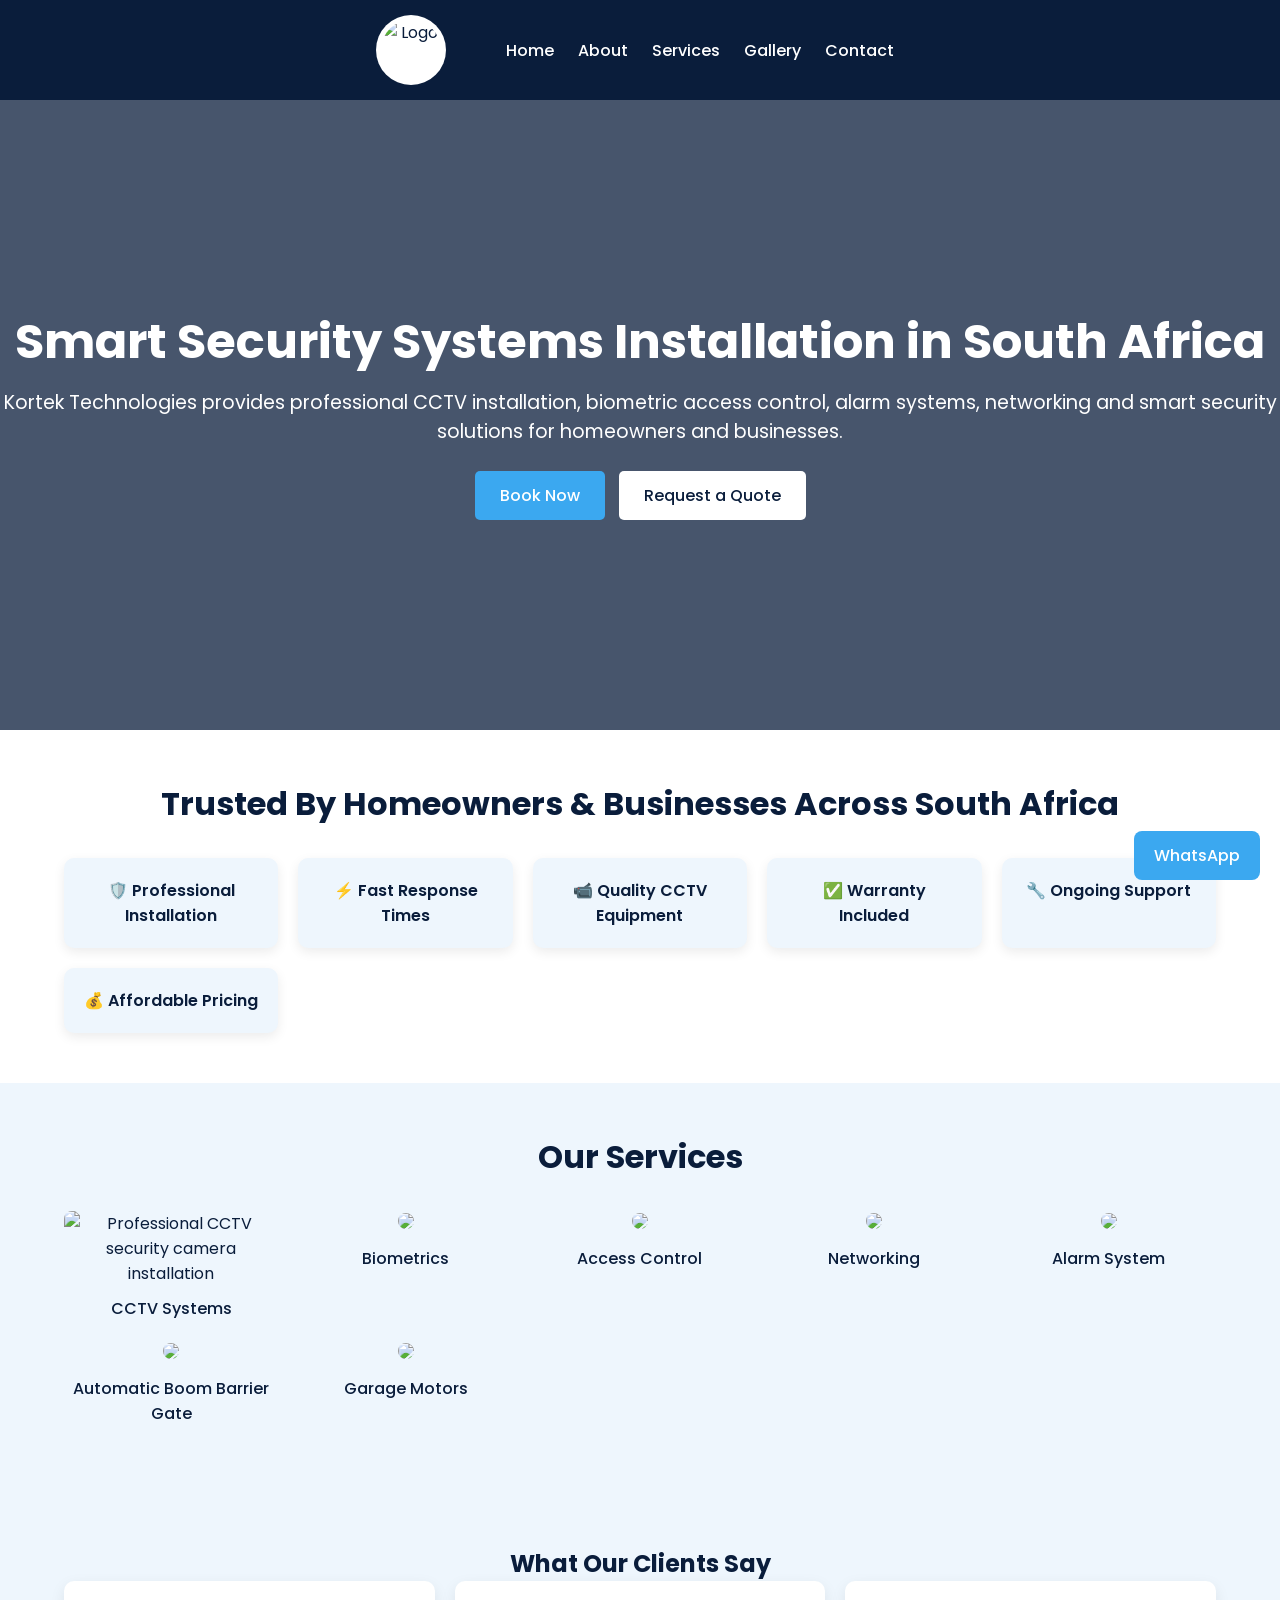
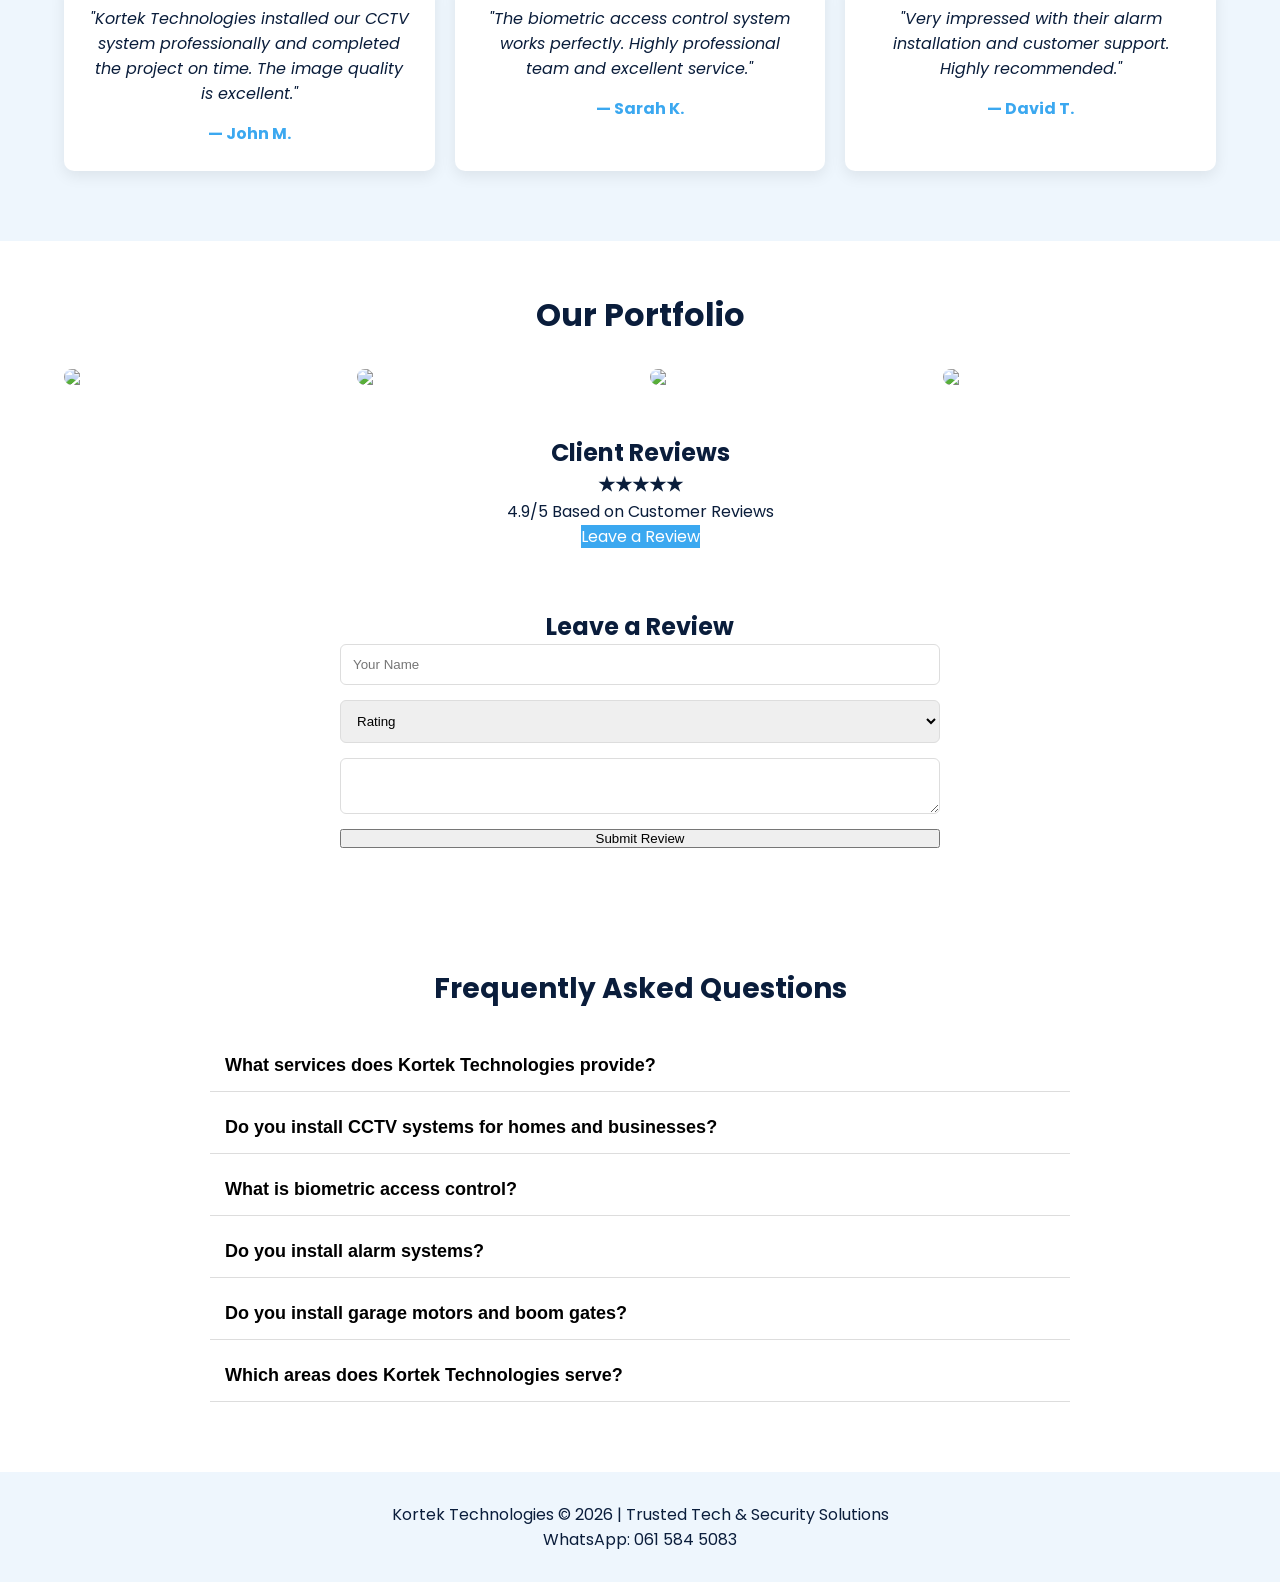
==== index.html @ 114c77ea "Update index.html" ====
<!DOCTYPE html>
<html lang="en">
<head>
<meta charset="UTF-8">
<meta name="viewport" content="width=device-width, initial-scale=1.0">
<title>CCTV Installation, Alarm Systems & Access Control | Kortek Technologies South Africa</title>
<meta name="robots" content="index, follow">
<meta name="author" content="Kortek Technologies">
<meta name="keywords" content="CCTV installation South Africa, security systems South Africa, biometric access control, alarm systems, smart security solutions, networking installation, boom gate installation, garage motor installation">
<meta property="og:title" content="Kortek Technologies | Smart Security Systems South Africa">
<meta property="og:description" content="Professional CCTV installation, biometric access control, alarm systems and networking solutions for homes and businesses in South Africa.">
<meta property="og:type" content="website">
<meta property="og:url" content="https://www.kortektechnologies.com/">
<meta property="og:image" content="https://images.ctfassets.net/09muo917z9ra/4DMSrt5fxuHTLQlofVrqWi/f685157753bd1950794853c4e03b5bbc/IMG-20260121-WA0086.jpg">

<meta name="twitter:card" content="summary_large_image">
<meta name="twitter:title" content="Kortek Technologies - Smart Security Company">
<meta name="twitter:description" content="Trusted CCTV, biometric, alarm and security solutions for homes and businesses in South Africa.">
<link rel="stylesheet" href="style.css">

<link rel="canonical" href="https://www.kortektechnologies.com/">
<script type="application/ld+json">
{
 "@context": "https://schema.org",
 "@type": "SecuritySystemInstallationService",
 "name": "Kortek Technologies",
 "url": "https://www.kortektechnologies.com",
 "logo": "https://images.ctfassets.net/09muo917z9ra/4DMSrt5fxuHTLQlofVrqWi/f685157753bd1950794853c4e03b5bbc/IMG-20260121-WA0086.jpg",
 "description": "Kortek Technologies provides CCTV installation, biometric access control, alarm systems, networking and smart security solutions for homes and businesses in South Africa.",
 "telephone": "+27615845083",
 "areaServed": {
   "@type": "Country",
   "name": "South Africa"
 },
 "serviceType": [
   "CCTV Installation",
   "Biometric Access Control",
   "Alarm Systems",
   "Networking Installation",
   "Garage Motor Installation",
   "Automatic Boom Gate Installation"
 ]
}
</script>
</head>
<body>

<header>
  <img src="https://images.ctfassets.net/09muo917z9ra/4DMSrt5fxuHTLQlofVrqWi/f685157753bd1950794853c4e03b5bbc/IMG-20260121-WA0086.jpg" class="logo" alt="Logo">
  <nav>
    <a href="index.html">Home</a>
    <a href="about.html">About</a>
    <a href="services.html">Services</a>
    <a href="gallery.html">Gallery</a>
    <a href="contact.html">Contact</a>
  </nav>
</header>

<section class="hero">
  <div class="overlay"></div>
  <div class="hero-content">
    <h1>Smart Security Systems Installation in South Africa</h1>
<p>Kortek Technologies provides professional CCTV installation, biometric access control, alarm systems, networking and smart security solutions for homeowners and businesses.</p>
    <div class="hero-buttons">
      <a href="https://wa.me/27615845083" class="btn primary">Book Now</a>
      <a href="contact.html#quote" class="btn secondary">Request a Quote</a>
    </div>
  </div>
</section>

<section class="client-badges">

<h3>Trusted By Homeowners & Businesses Across South Africa</h3>

<div class="badges">

<div>🛡️ Professional Installation</div>

<div>⚡ Fast Response Times</div>

<div>📹 Quality CCTV Equipment</div>

<div>✅ Warranty Included</div>

<div>🔧 Ongoing Support</div>

<div>💰 Affordable Pricing</div>

</div>

</section>
 
<section class="services">
  <h2>Our Services</h2>
  <div class="service-grid">
    <div class="service-card"><img src="https://images.ctfassets.net/09muo917z9ra/2jNCAgCKJUt96ozku9irfV/fcf3f3f170088e05dbba85f2122251e3/InShot_20260126_220910974.jpg" alt="Professional CCTV security camera installation" onclick="openLightbox(this.src)"><p>CCTV Systems</p></div>
    <div class="service-card"><img src="https://images.ctfassets.net/09muo917z9ra/786M78RvIfMmS4HzkuB3Z6/33aabcb709084d73e350f71a9c0045af/IMG-20260126-WA0025.jpg" onclick="openLightbox(this.src)"><p>Biometrics</p></div>
    <div class="service-card"><img src="https://images.ctfassets.net/09muo917z9ra/4iIY0BkoTAuBrYyD0geaW0/c1b3f3440a2f53f332c728e49c792be0/IMG-20260126-WA0024.jpg" onclick="openLightbox(this.src)"><p>Access Control</p></div>
    <div class="service-card"><img src="https://images.ctfassets.net/09muo917z9ra/6KfigQdU2WvHD04Ym9pvMV/b9cfbc64bc2f21250c64a34f9d5ff654/IMG-20260126-WA0023.jpg" onclick="openLightbox(this.src)"><p>Networking</p></div>
    <div class="service-card"><img src="https://images.ctfassets.net/09muo917z9ra/70mLvfgwMK8zgx2jNnj757/03cec0b3ba64fba47ff1a733b3b5e248/IMG-20260126-WA0028.jpg" onclick="openLightbox(this.src)"><p>Alarm System</p></div>
    <div class="service-card"><img src="https://images.ctfassets.net/09muo917z9ra/5K80QKQ25ZhiNbDKZ1Xe9s/4344ab450cdf538aca8d9c40a5d4b5bd/file_00000000c60871f588d54302b543d8ae__1_.png"  onclick="openLightbox(this.src)"><p>Automatic Boom Barrier Gate </p></div>
    <div class="service-card"><img src="https://images.ctfassets.net/09muo917z9ra/2qtzLWR6QGhRQ0MYY5Dcac/cae5ca5ac47fb249fe750ab759067a11/IMG-20260127-WA0011.jpg"  onclick="openLightbox(this.src)"><p>Garage Motors</p></div>
  </div>
</section>

 <section class="testimonials">
    <h2>What Our Clients Say</h2>

    <div class="testimonial-grid">

        <div class="testimonial-card">
            <p>
                "Kortek Technologies installed our CCTV system
                professionally and completed the project on time.
                The image quality is excellent."
            </p>

            <h4>— John M.</h4>
        </div>

        <div class="testimonial-card">
            <p>
                "The biometric access control system works perfectly.
                Highly professional team and excellent service."
            </p>

            <h4>— Sarah K.</h4>
        </div>

        <div class="testimonial-card">
            <p>
                "Very impressed with their alarm installation and
                customer support. Highly recommended."
            </p>

            <h4>— David T.</h4>
        </div>

    </div>
 </section>

 <section class="gallery">
  <h2>Our Portfolio</h2>
  <div class="gallery-grid">
    <img src="https://images.ctfassets.net/09muo917z9ra/7izUaQoWZ4MP3btCGhKJXy/1a38fa2277c1fcefb0d20efdf44deecc/IMG-20260121-WA0039.jpg" onclick="openLightbox(this.src)">
    <img src="https://images.ctfassets.net/09muo917z9ra/60vzoCz3nh5CDiTe7wFB6p/de3ad2703ef75226a11702e68f286004/IMG-20260121-WA0051.jpg" onclick="openLightbox(this.src)">
    <img src="https://images.ctfassets.net/09muo917z9ra/4RvLuCouXngRjWzUJtOhMD/e5fab8cecb9c835f70eed451f482c826/IMG-20260121-WA0023.jpg" onclick="openLightbox(this.src)">
    <img src="https://images.ctfassets.net/09muo917z9ra/3wFTtdXNNC9CYkwK3vZps2/11070705eb46d8676839ca992f693b18/IMG-20260121-WA0019.jpg" onclick="openLightbox(this.src)">
  </div>
 </section>

 <section class="reviews">
    <h2>Client Reviews</h2>

    <div class="review-score">
        <h3>★★★★★</h3>
        <p>4.9/5 Based on Customer Reviews</p>
    </div>

    <a href="YOUR_GOOGLE_REVIEW_LINK"
       target="_blank"
       class="btn primary">
       Leave a Review
    </a>
 </section>

 <section class="review-form">
    <h2>Leave a Review</h2>

    <form id="reviewForm">

        <input type="text"
               placeholder="Your Name"
               required>

        <select required>
            <option value="">Rating</option>
            <option>★★★★★</option>
            <option>★★★★☆</option>
            <option>★★★☆☆</option>
            <option>★★☆☆☆</option>
            <option>★☆☆☆☆</option>
        </select>

        <textarea
            placeholder="Share your experience..."
            required>
        </textarea>

        <button type="submit">
            Submit Review
        </button>

    </form>
 </section>

<section class="faq">
<h2>Frequently Asked Questions</h2>

<div class="faq-item">
<button class="faq-question">What services does Kortek Technologies provide?</button>
<div class="faq-answer">
<p>Kortek Technologies specializes in the installation and integration of advanced security and technology systems including CCTV surveillance, biometric access control, alarm systems, networking infrastructure, automatic boom barrier gates and garage motor installations for residential and commercial properties.</p>
</div>
</div>

<div class="faq-item">
<button class="faq-question">Do you install CCTV systems for homes and businesses?</button>
<div class="faq-answer">
<p>Yes. We provide professional CCTV installation services for homes, offices, retail stores and commercial facilities. Our systems help improve surveillance, monitoring and overall property security.</p>
</div>
</div>

<div class="faq-item">
<button class="faq-question">What is biometric access control?</button>
<div class="faq-answer">
<p>Biometric access control systems use fingerprint or facial recognition technology to verify identity before granting access. These systems provide a higher level of security and are commonly used in offices, estates and restricted facilities.</p>
</div>
</div>

<div class="faq-item">
<button class="faq-question">Do you install alarm systems?</button>
<div class="faq-answer">
<p>Yes. Kortek Technologies installs modern alarm systems designed to detect unauthorized entry and notify property owners of potential security threats.</p>
</div>
</div>

<div class="faq-item">
<button class="faq-question">Do you install garage motors and boom gates?</button>
<div class="faq-answer">
<p>Yes. We install automatic garage door motors and boom barrier gate systems that improve both convenience and property security.</p>
</div>
</div>

<div class="faq-item">
<button class="faq-question">Which areas does Kortek Technologies serve?</button>
<div class="faq-answer">
<p>Kortek Technologies provides professional security system installation services for residential and commercial clients across South Africa.</p>
</div>
</div>

</section>
 
<footer>
  <p>Kortek Technologies © 2026 | Trusted Tech & Security Solutions</p>
  <p>WhatsApp: 061 584 5083</p>
</footer>

<div id="lightbox" class="lightbox">
  <img id="lightbox-img">
</div>

<a href="https://wa.me/27615845083" class="floating-whatsapp">WhatsApp</a>

<script type="application/ld+json">
{
"@context": "https://schema.org",
"@type": "FAQPage",
"mainEntity": [

{
"@type": "Question",
"name": "What services does Kortek Technologies provide?",
"acceptedAnswer": {
"@type": "Answer",
"text": "Kortek Technologies specializes in the installation and integration of modern security and technology systems including CCTV surveillance systems, biometric access control, alarm systems, networking infrastructure, automatic boom barrier gates and garage motor installations for residential and commercial properties."
}
},

{
"@type": "Question",
"name": "Do you install CCTV systems for homes and businesses?",
"acceptedAnswer": {
"@type": "Answer",
"text": "Yes. Kortek Technologies provides professional CCTV installation services for residential homes, offices, retail stores, warehouses and commercial properties to improve surveillance and security."
}
},

{
"@type": "Question",
"name": "What is biometric access control?",
"acceptedAnswer": {
"@type": "Answer",
"text": "Biometric access control systems use fingerprint or facial recognition technology to verify identity before granting access to secure areas. These systems are widely used in offices, estates and restricted facilities."
}
},

{
"@type": "Question",
"name": "Do you install alarm systems?",
"acceptedAnswer": {
"@type": "Answer",
"text": "Yes. Kortek Technologies installs reliable alarm systems designed to detect unauthorized entry and alert property owners of potential security threats."
}
},

{
"@type": "Question",
"name": "Do you install garage motors and boom gates?",
"acceptedAnswer": {
"@type": "Answer",
"text": "Yes. Kortek Technologies installs automatic garage door motors and boom barrier gate systems for residential, commercial and gated properties."
}
},

{
"@type": "Question",
"name": "Which areas does Kortek Technologies serve?",
"acceptedAnswer": {
"@type": "Answer",
"text": "Kortek Technologies provides professional security system installation services for homes and businesses across South Africa."
}
}

]
}
</script>

<script src="script.js" defer></script>
</body>
  </html>
---- style.css ----
/* style.css */
@import url('https://fonts.googleapis.com/css2?family=Poppins:wght@300;400;500;600&display=swap');

* { box-sizing: border-box; margin:0; padding:0; }
body { font-family:'Poppins', sans-serif; background:#fff; color:#0A1D3B; text-align:center; }
a { text-decoration:none; }

header { display:flex; justify-content:center; align-items:center; gap:50px; padding:15px; background:#0A1D3B; }
header nav a { color:white; font-weight:500; margin:0 10px; transition:0.3s; }
header nav a:hover { color:#3BA8F0; }
.logo { width:70px; height:70px; border-radius:50%; background:#fff; padding:5px; }

/* Hero Section */
.hero { height:70vh; background:url('https://images.ctfassets.net/09muo917z9ra/OxY8ySqpCbVfVKxM80osM/e2b5692408ce7e70bc844d8a4bf29162/IMG-20260121-WA0069.jpg') center/cover; position:relative; display:flex; justify-content:center; align-items:center; color:white; }
.hero .overlay { position:absolute; width:100%; height:100%; top:0; left:0; background:rgba(10,29,59,0.75); }
.hero-content { position:relative; z-index:1; }
.hero-content h1 { font-size:3rem; margin-bottom:10px; }
.hero-content p { font-size:1.2rem; margin-bottom:20px; }
.hero-buttons .btn { padding:12px 25px; border-radius:5px; margin:5px; display:inline-block; font-weight:500; transition:0.3s; }
.btn.primary { background:#3BA8F0; color:white; }
.btn.primary:hover { background:#1A6CC1; }
.btn.secondary { background:white; color:#0A1D3B; }
.btn.secondary:hover { background:#E5E5E5; }

/* Client Badges */

.client-badges{
    padding:50px 5%;
    background:#ffffff;
    text-align:center;
}

.client-badges h3{
    font-size:2rem;
    margin-bottom:30px;
    color:#0A1D3B;
}

.badges{
    display:grid;
    grid-template-columns:repeat(auto-fit,minmax(200px,1fr));
    gap:20px;
    max-width:1200px;
    margin:0 auto;
}

.badges div{
    background:#EEF6FD;
    padding:20px;
    border-radius:10px;
    font-weight:600;
    color:#0A1D3B;
    box-shadow:0 4px 12px rgba(0,0,0,0.08);
    transition:all 0.3s ease;
}

.badges div:hover{
    transform:translateY(-5px);
    box-shadow:0 8px 20px rgba(0,0,0,0.12);
    background:#3BA8F0;
    color:#ffffff;
      }

/* Services */
.services { padding:50px 5%; background:#EEF6FD; }
.services h2 { margin-bottom:30px; font-size:2rem; }
.service-grid { display:grid; grid-template-columns:repeat(auto-fit,minmax(180px,1fr)); gap:20px; }
.service-card img { width:100%; border-radius:8px; cursor:pointer; transition:0.3s; }
.service-card img:hover { transform:scale(1.05); }
.service-card p { margin-top:10px; font-weight:500; }

.testimonials{
    padding:70px 5%;
    background:#EEF6FD;
}

.testimonial-grid{
    display:grid;
    grid-template-columns:repeat(auto-fit,minmax(280px,1fr));
    gap:20px;
}

.testimonial-card{
    background:white;
    padding:25px;
    border-radius:10px;
    box-shadow:0 5px 15px rgba(0,0,0,0.08);
}

.testimonial-card p{
    font-style:italic;
    margin-bottom:15px;
}

.testimonial-card h4{
    color:#3BA8F0;
}

/* Gallery */
.gallery { padding:50px 5%; }
.gallery h2 { margin-bottom:30px; font-size:2rem; }
.gallery-grid { display:grid; grid-template-columns:repeat(auto-fit,minmax(200px,1fr)); gap:20px; }
.gallery-grid img { width:100%; border-radius:8px; cursor:pointer; transition:0.3s; }
.gallery-grid img:hover { transform:scale(1.05); }

.review-form{
    padding:60px 5%;
}

.review-form form{
    max-width:600px;
    margin:auto;
    display:flex;
    flex-direction:column;
    gap:15px;
}

.review-form select,
.review-form input,
.review-form textarea{
    padding:12px;
    border:1px solid #ddd;
    border-radius:6px;
}

/* Quote Form */
.quote-form { padding:50px 5%; background:#0A1D3B; color:white; }
.quote-form h2 { margin-bottom:20px; font-size:2rem; }
.quote-form form { display:flex; flex-direction:column; gap:15px; max-width:500px; margin:0 auto; }
.quote-form input, .quote-form textarea { padding:10px; border:none; border-radius:5px; font-size:1rem; }
.quote-form button { background:#3BA8F0; color:white; padding:12px; font-weight:500; border:none; border-radius:5px; cursor:pointer; transition:0.3s; }
.quote-form button:hover { background:#1A6CC1; }

/* Footer */
footer { padding:30px; background:#EEF6FD; text-align:center; }

/* Lightbox */
.lightbox { position:fixed; top:0; left:0; width:100%; height:100%; background:rgba(0,0,0,0.85); display:none; justify-content:center; align-items:center; z-index:1000; }
.lightbox img { width:80%; border-radius:5px; }

/* WhatsApp Floating Button */
.floating-whatsapp { position:fixed; right:20px; bottom:20px; background:#3BA8F0; color:white; padding:12px 20px; border-radius:8px; font-weight:500; z-index:1000; transition:0.3s; }
.floating-whatsapp:hover { background:#1A6CC1; }
.faq{
padding:60px 20px;
max-width:900px;
margin:auto;
}

.faq h2{
text-align:center;
margin-bottom:30px;
font-size:28px;
}

.faq-item{
border-bottom:1px solid #ddd;
margin-bottom:10px;
}

.faq-question{
width:100%;
background:none;
border:none;
text-align:left;
padding:15px;
font-size:18px;
cursor:pointer;
font-weight:600;
}

.faq-answer{
max-height:0;
overflow:hidden;
transition:max-height 0.3s ease;
padding:0 15px;
}

.faq-answer p{
padding-bottom:15px;
color:#555;
               }
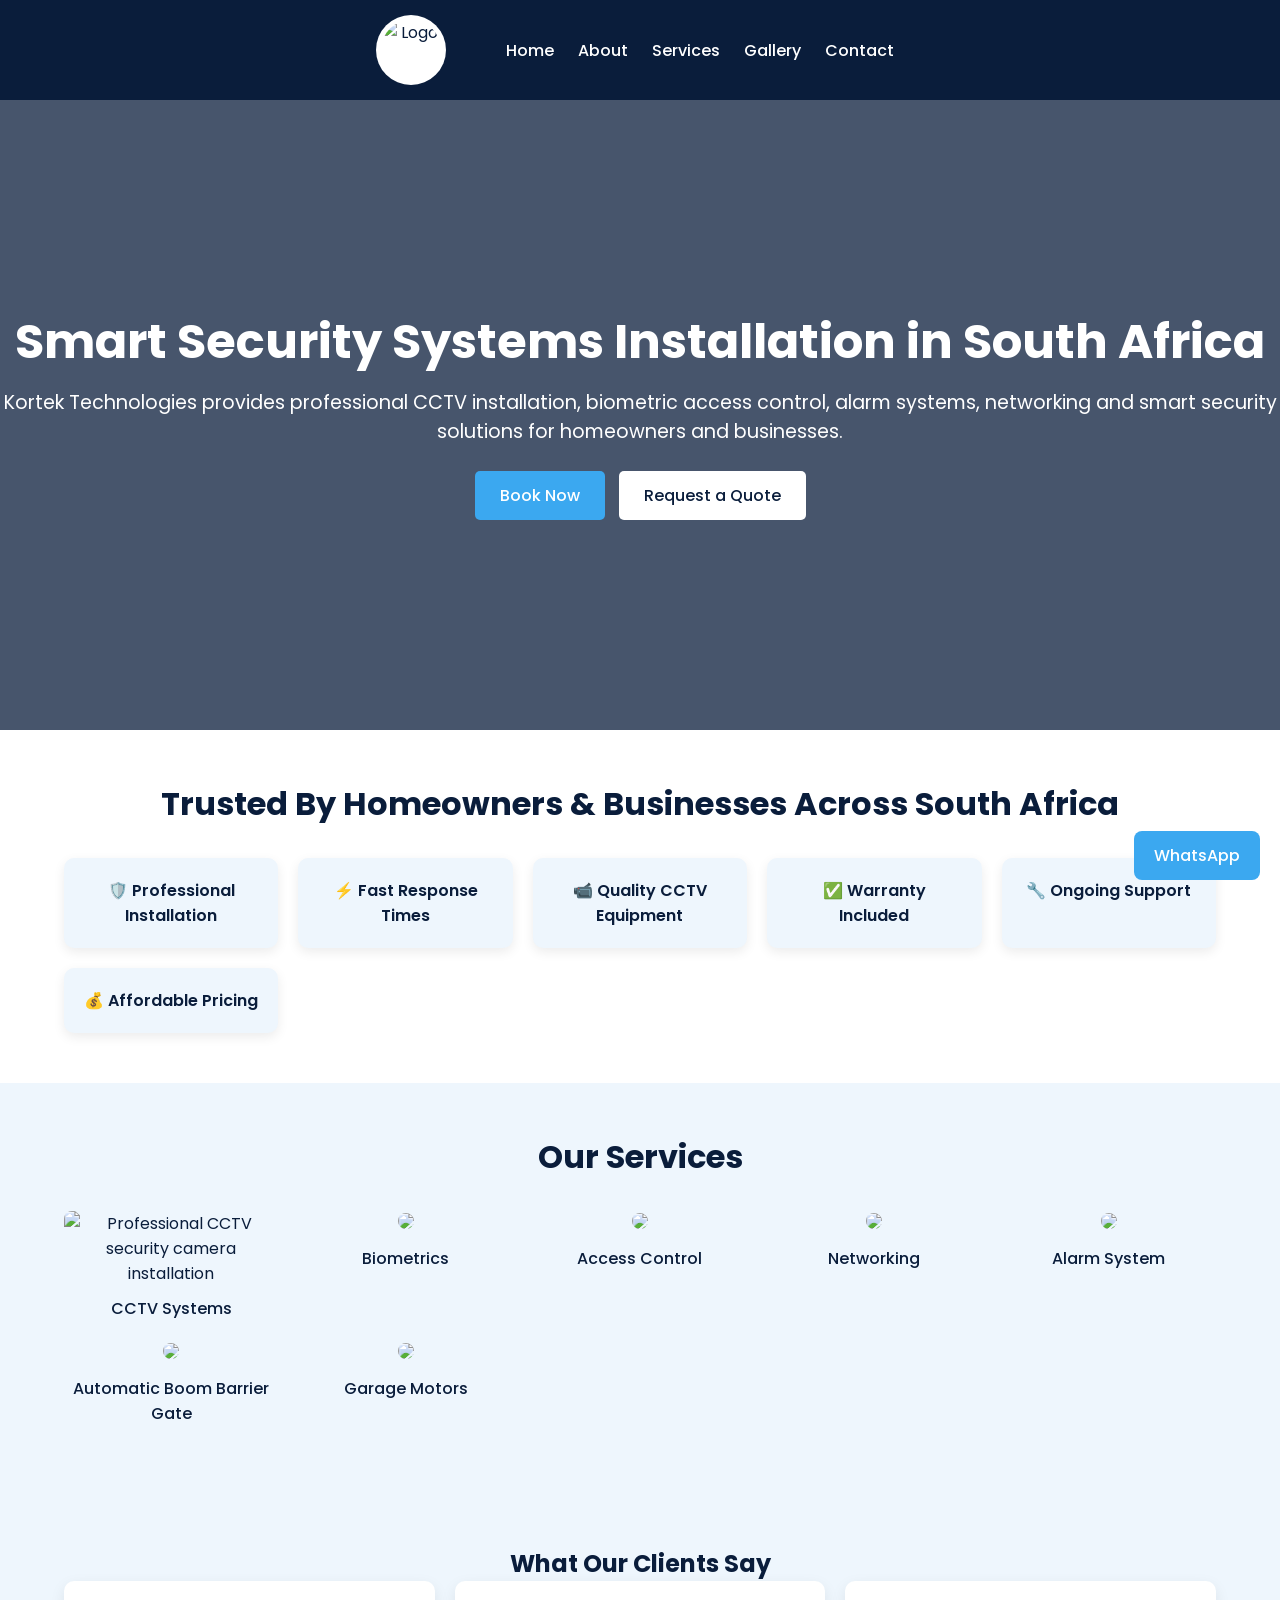
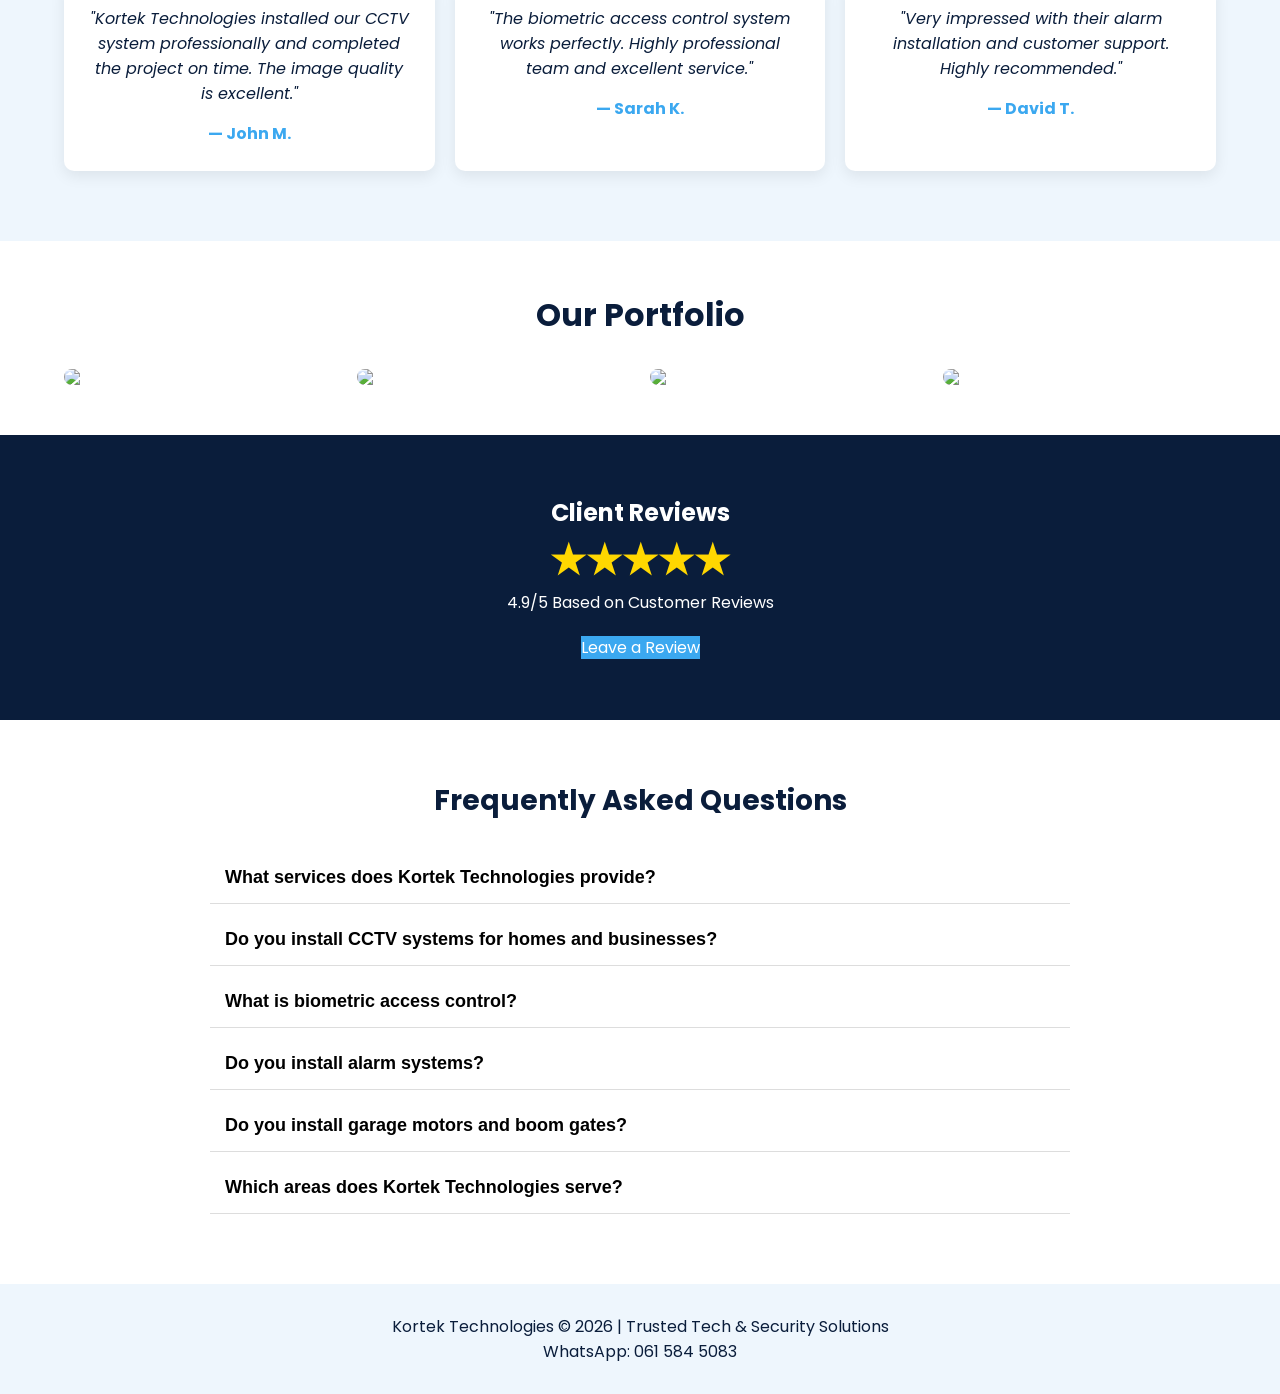
==== commit 40e52324: "Delete review form section from index.html Removed the review form section from the HTML." ====
--- a/index.html
+++ b/index.html
@@ -164,35 +164,7 @@
     </a>
  </section>
 
- <section class="review-form">
-    <h2>Leave a Review</h2>
-
-    <form id="reviewForm">
-
-        <input type="text"
-               placeholder="Your Name"
-               required>
-
-        <select required>
-            <option value="">Rating</option>
-            <option>★★★★★</option>
-            <option>★★★★☆</option>
-            <option>★★★☆☆</option>
-            <option>★★☆☆☆</option>
-            <option>★☆☆☆☆</option>
-        </select>
-
-        <textarea
-            placeholder="Share your experience..."
-            required>
-        </textarea>
-
-        <button type="submit">
-            Submit Review
-        </button>
-
-    </form>
- </section>
+ 
 
 <section class="faq">
 <h2>Frequently Asked Questions</h2>
--- a/style.css
+++ b/style.css
@@ -103,6 +103,21 @@
 .gallery-grid img { width:100%; border-radius:8px; cursor:pointer; transition:0.3s; }
 .gallery-grid img:hover { transform:scale(1.05); }
 
+.reviews{
+    padding:60px 5%;
+    background:#0A1D3B;
+    color:white;
+}
+
+.review-score h3{
+    font-size:40px;
+    color:#FFD700;
+}
+
+.review-score p{
+    margin-bottom:20px;
+}
+
 .review-form{
     padding:60px 5%;
 }
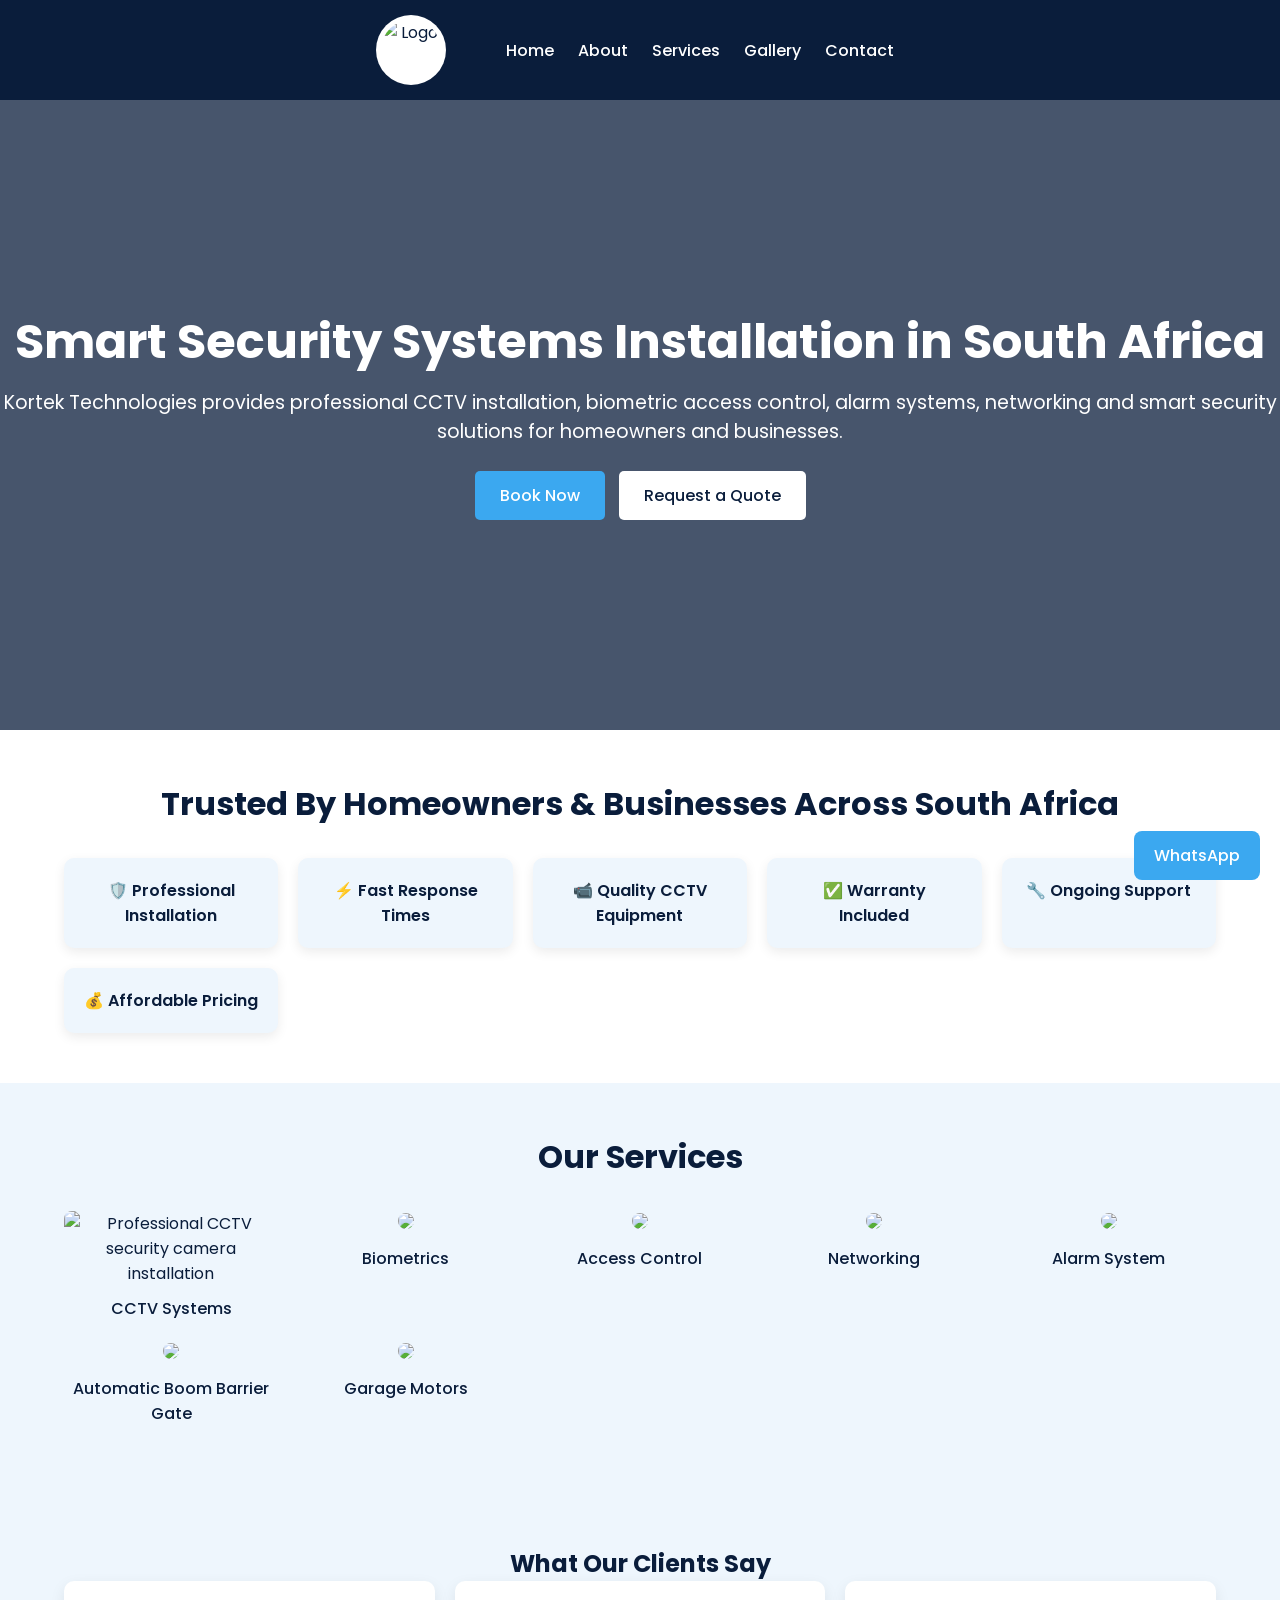
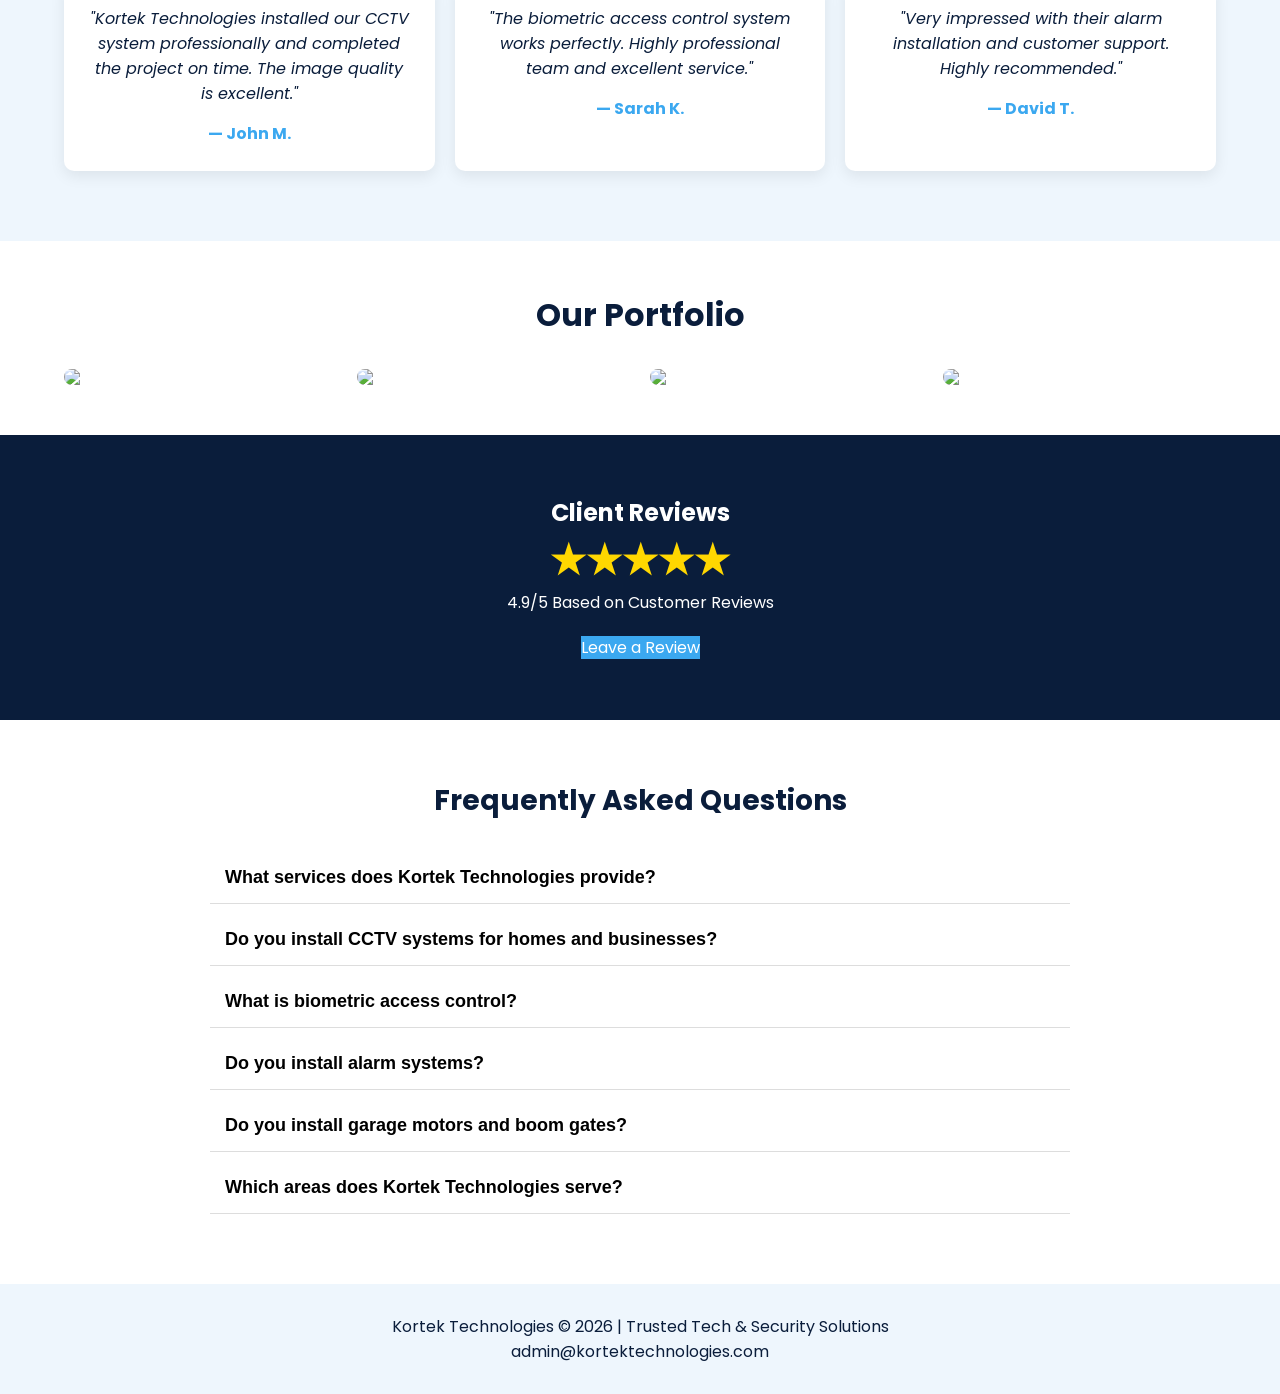
==== commit 4c919215: "Update contact information in footer" ====
--- a/index.html
+++ b/index.html
@@ -157,7 +157,7 @@
         <p>4.9/5 Based on Customer Reviews</p>
     </div>
 
-    <a href="YOUR_GOOGLE_REVIEW_LINK"
+    <a href="https://g.page/r/CUum0Wtq9jW1EAE/review"
        target="_blank"
        class="btn primary">
        Leave a Review
@@ -215,7 +215,7 @@
  
 <footer>
   <p>Kortek Technologies © 2026 | Trusted Tech & Security Solutions</p>
-  <p>WhatsApp: 061 584 5083</p>
+  <p>admin@kortektechnologies.com</p>
 </footer>
 
 <div id="lightbox" class="lightbox">
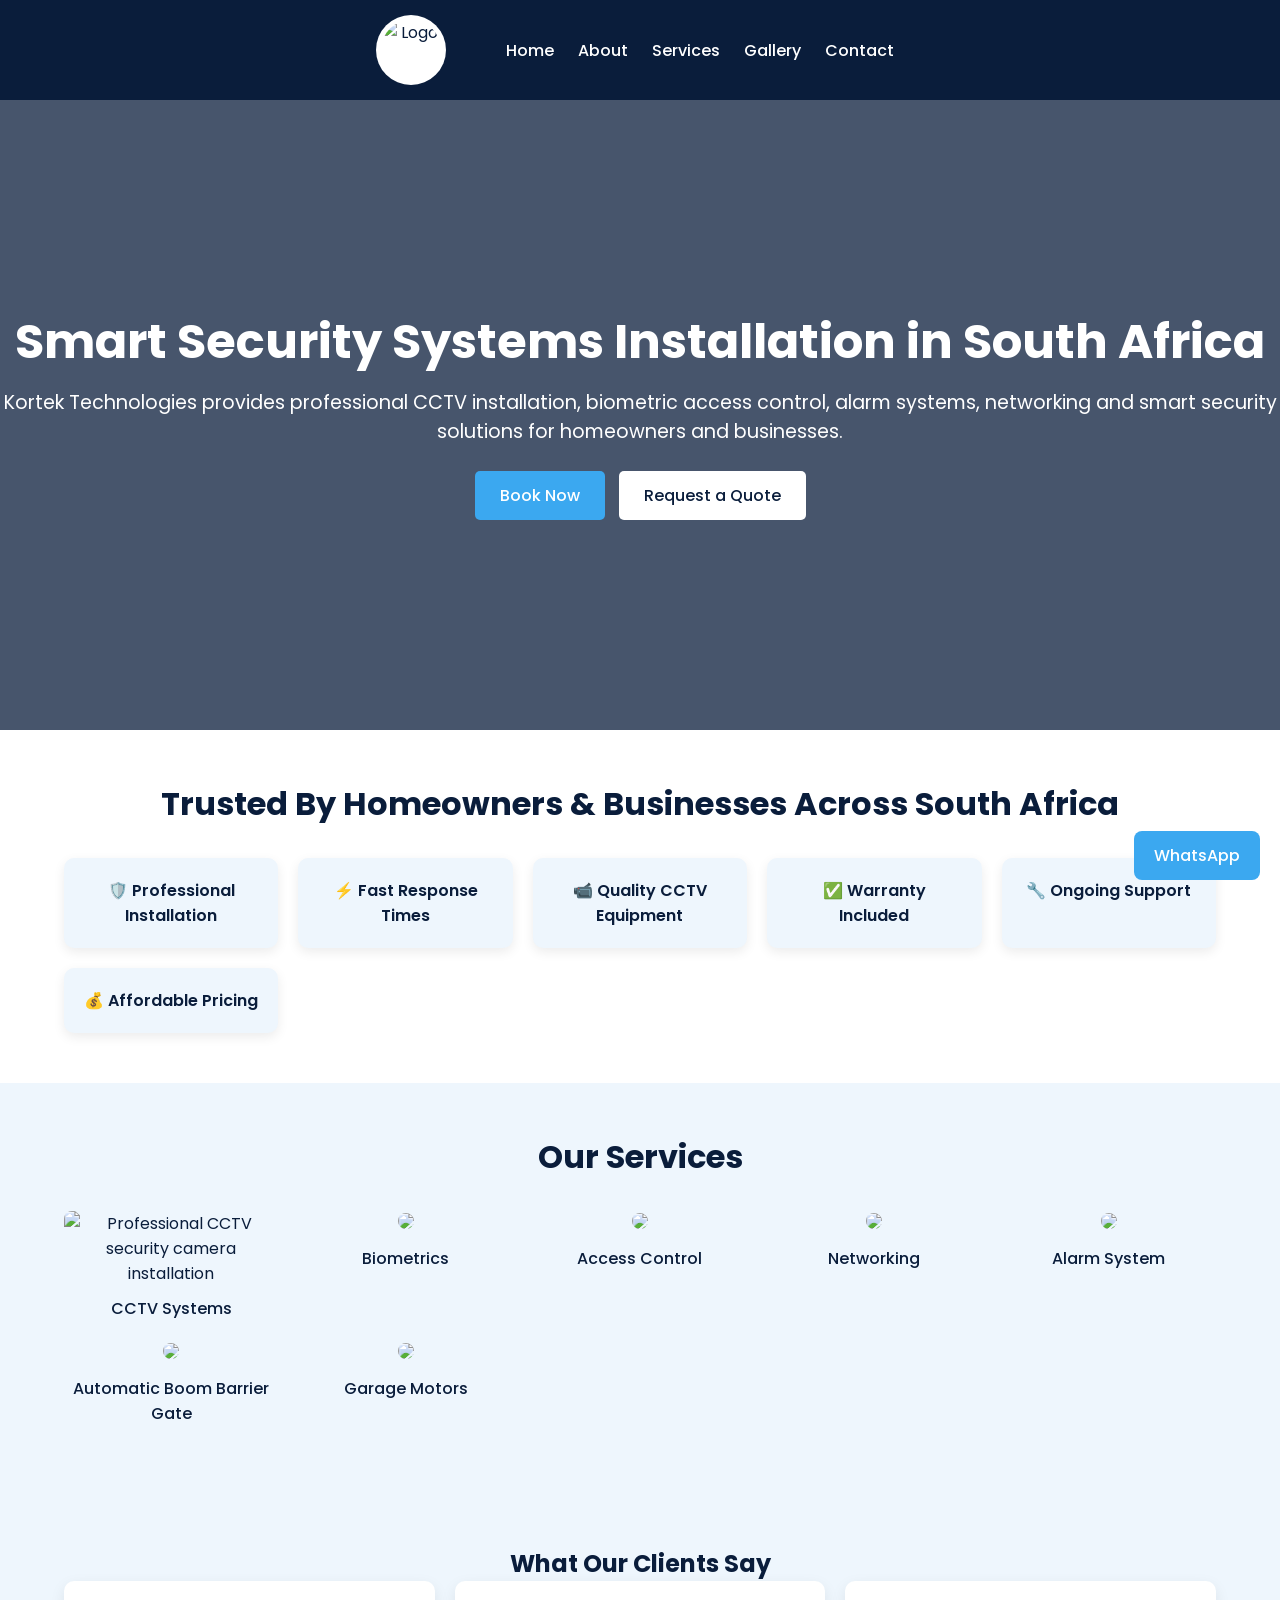
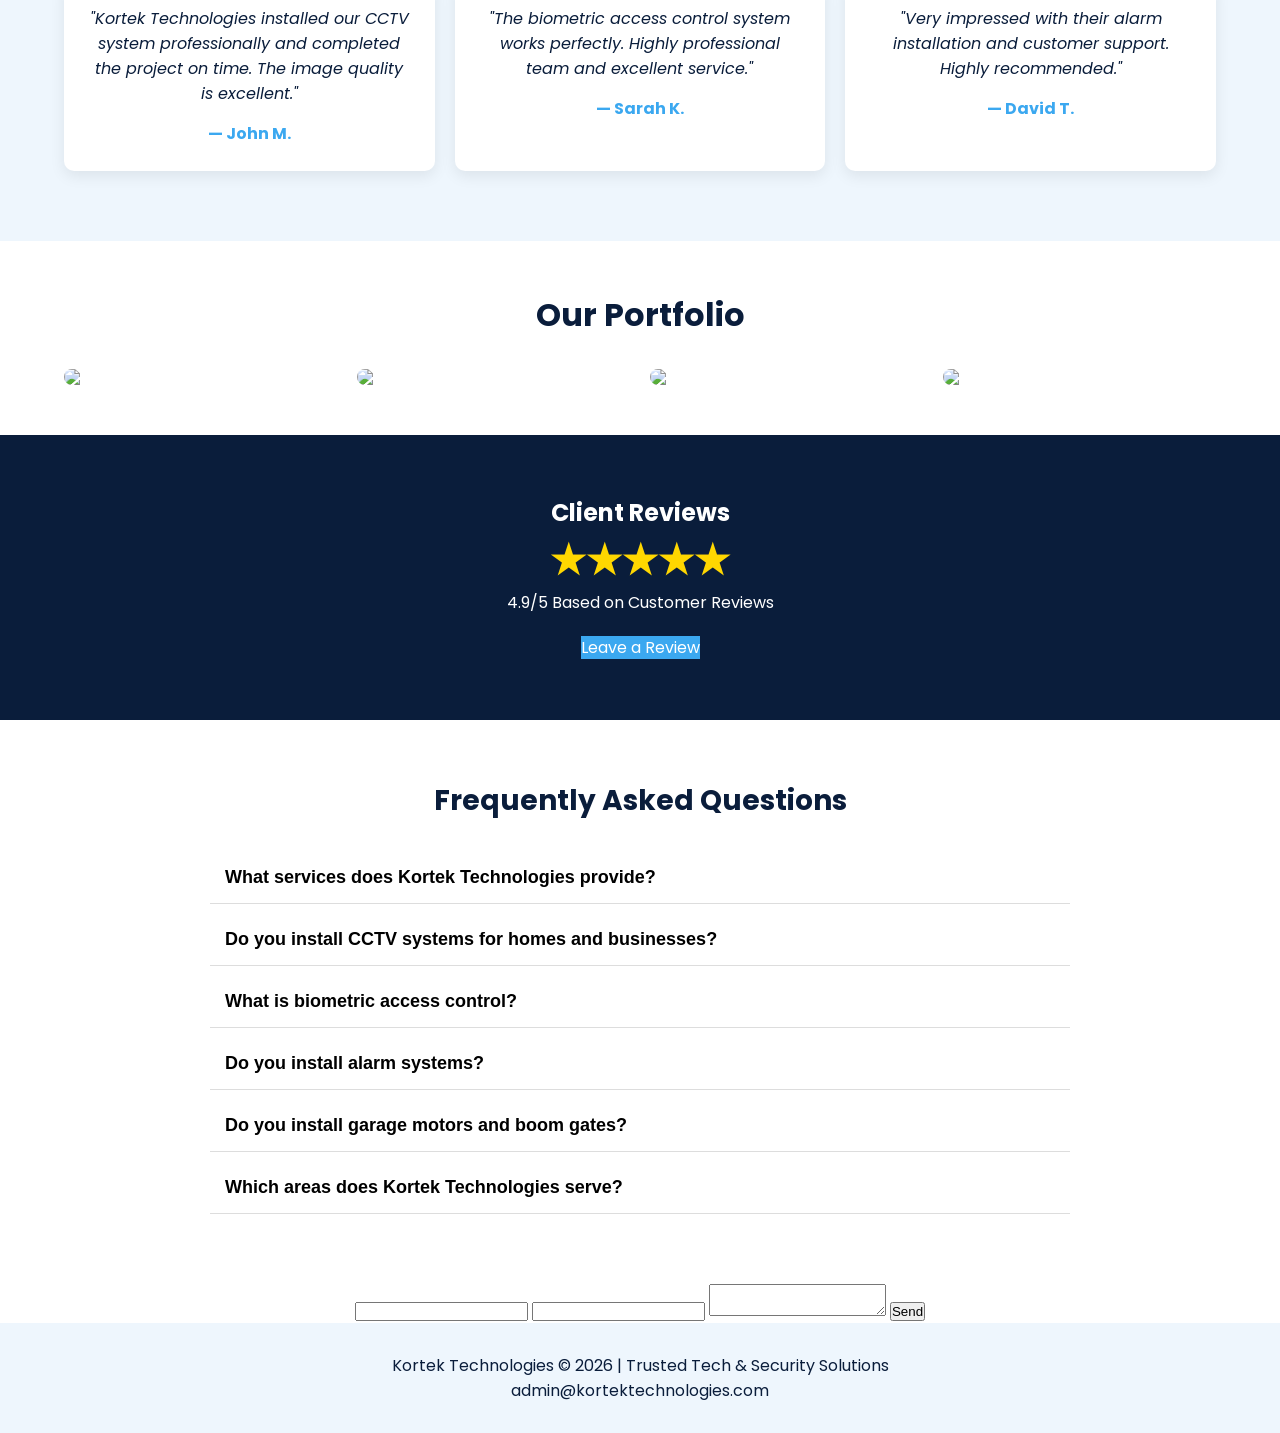
==== commit 7e52f796: "Add contact form to index.html" ====
--- a/index.html
+++ b/index.html
@@ -212,6 +212,16 @@
 </div>
 
 </section>
+
+ <form action="https://formsubmit.co/admin@kortektechnologies.com" method="POST">
+
+  <input type="text" name="name" required>
+  <input type="email" name="email" required>
+  <textarea name="message"></textarea>
+
+  <button type="submit">Send</button>
+
+ </form>
  
 <footer>
   <p>Kortek Technologies © 2026 | Trusted Tech & Security Solutions</p>
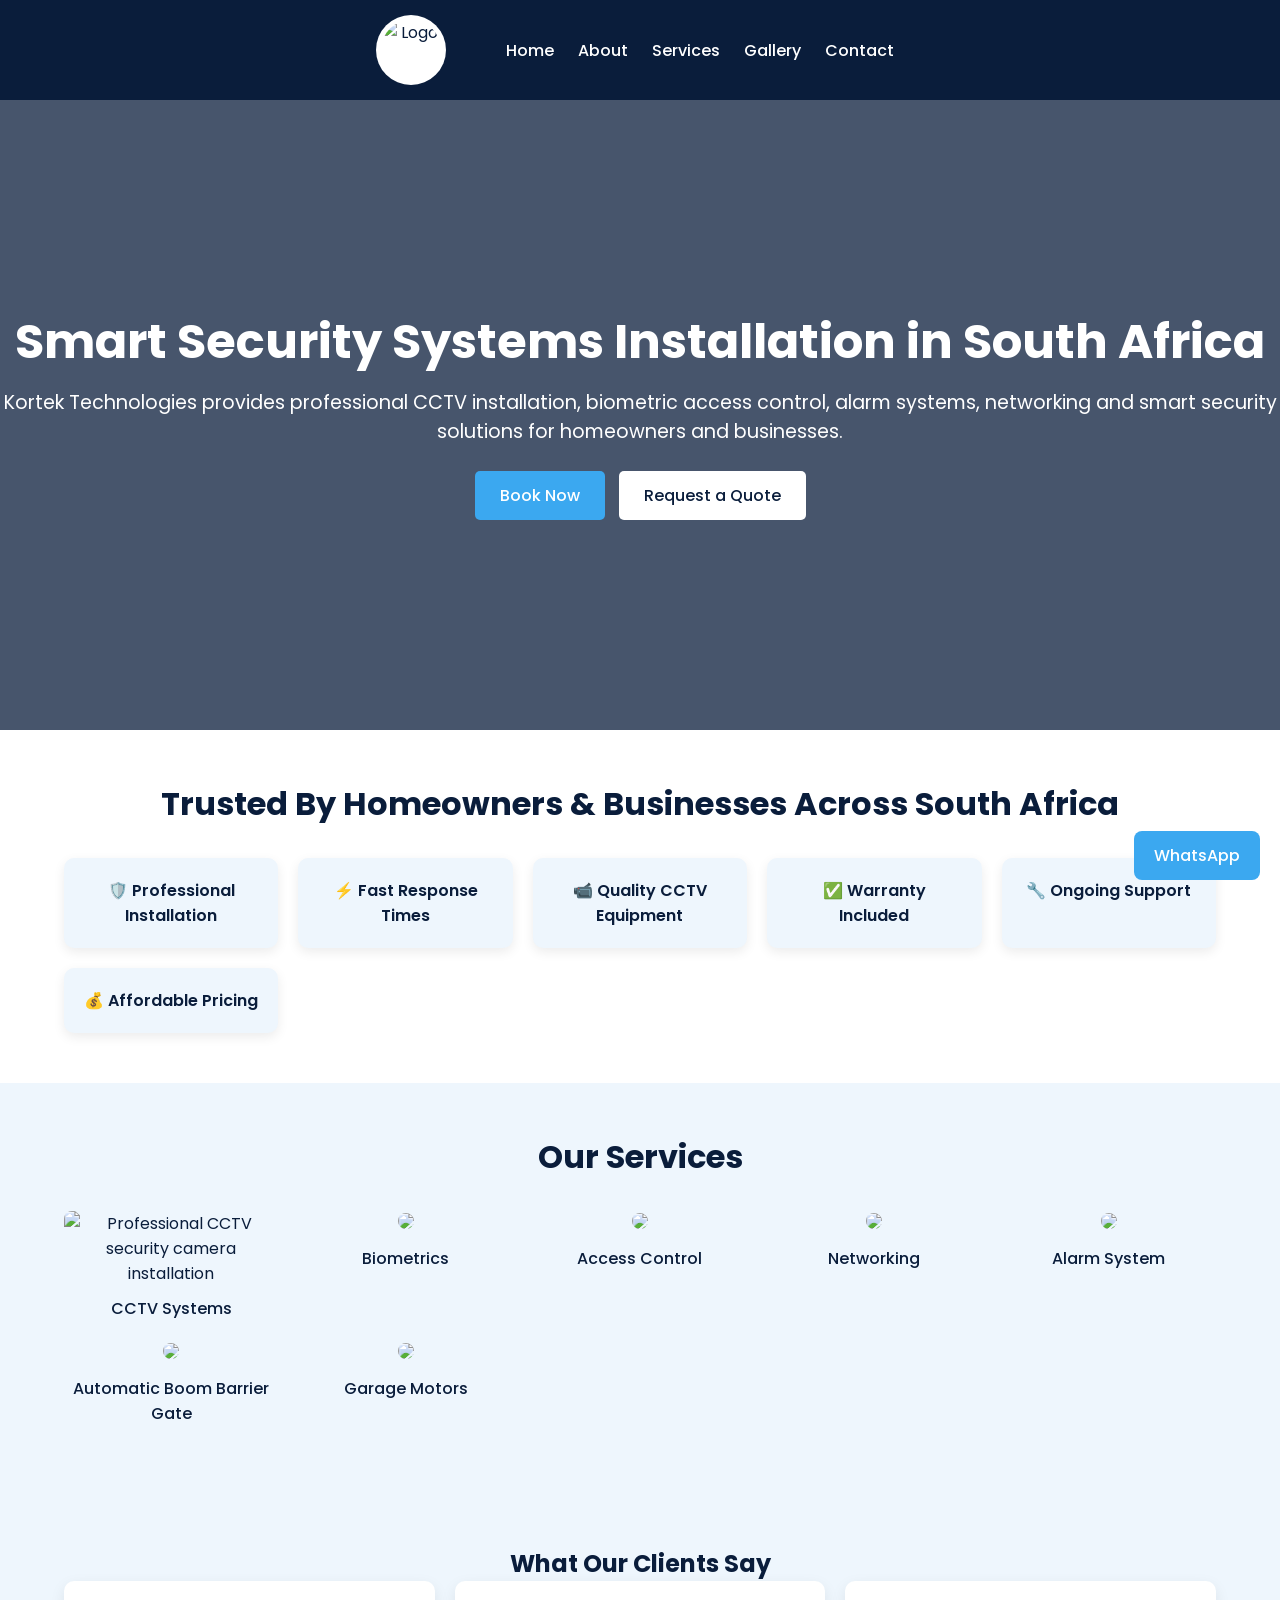
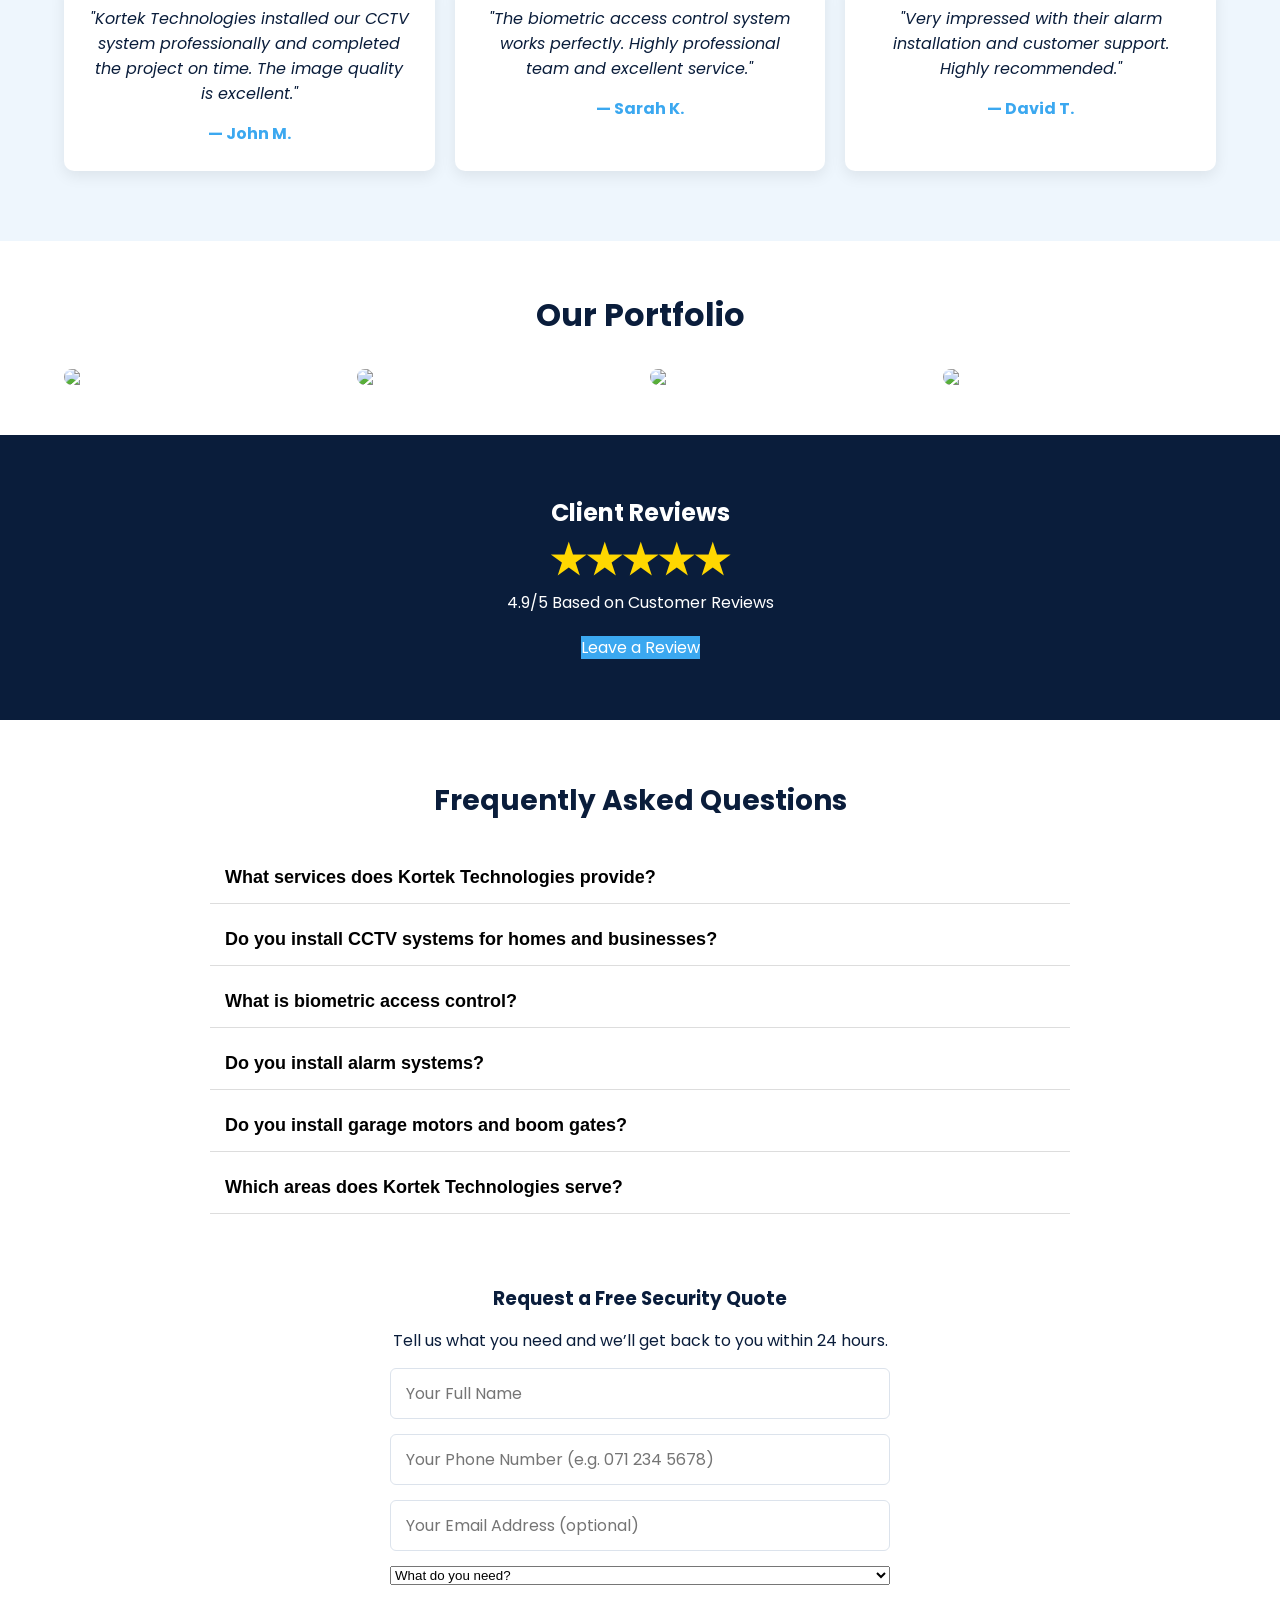
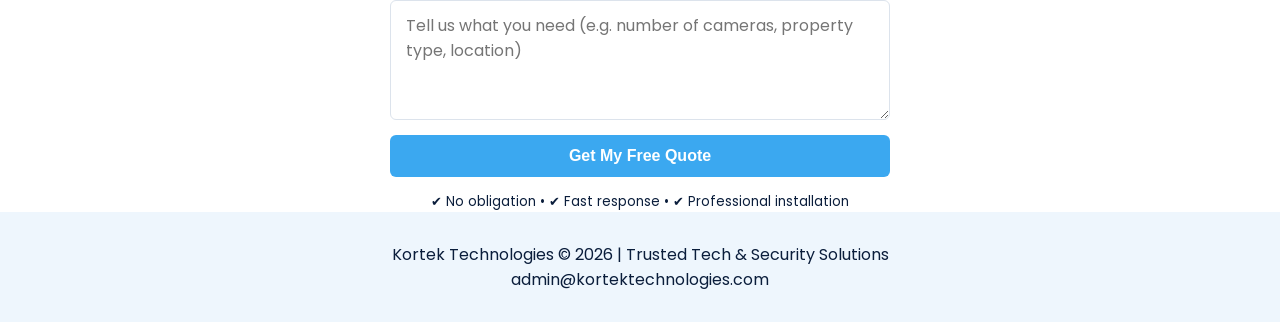
==== commit 99ac2a20: "Update index.html" ====
--- a/index.html
+++ b/index.html
@@ -213,16 +213,46 @@
 
 </section>
 
- <form action="https://formsubmit.co/admin@kortektechnologies.com" method="POST">
-
-  <input type="text" name="name" required>
-  <input type="email" name="email" required>
-  <textarea name="message"></textarea>
-
-  <button type="submit">Send</button>
-
- </form>
- 
+  <form action="https://formsubmit.co/admin@kortektechnologies.com" method="POST">
+
+  <!-- Hidden controls -->
+  <input type="hidden" name="_captcha" value="false">
+  <input type="hidden" name="_subject" value="New Security Installation Lead - Kortek Technologies">
+
+  <!-- Lead heading inside form -->
+  <h3>Request a Free Security Quote</h3>
+  <p>Tell us what you need and we’ll get back to you within 24 hours.</p>
+
+  <!-- Name -->
+  <input type="text" name="name" placeholder="Your Full Name" required>
+
+  <!-- Phone -->
+  <input type="tel" name="phone" placeholder="Your Phone Number (e.g. 071 234 5678)" required>
+
+  <!-- Email -->
+  <input type="email" name="email" placeholder="Your Email Address (optional)">
+
+  <!-- Service selection -->
+  <select name="service" required>
+    <option value="">What do you need?</option>
+    <option>CCTV Installation</option>
+    <option>Biometric Access Control</option>
+    <option>Alarm System</option>
+    <option>Networking</option>
+    <option>Garage Motor / Gate Automation</option>
+    <option>General Security Consultation</option>
+  </select>
+
+  <!-- Message -->
+  <textarea name="message" placeholder="Tell us what you need (e.g. number of cameras, property type, location)" required></textarea>
+
+  <!-- CTA -->
+  <button type="submit">Get My Free Quote</button>
+
+  <!-- Trust line -->
+  <small>✔ No obligation • ✔ Fast response • ✔ Professional installation</small>
+
+  </form>
 <footer>
   <p>Kortek Technologies © 2026 | Trusted Tech & Security Solutions</p>
   <p>admin@kortektechnologies.com</p>
--- a/style.css
+++ b/style.css
@@ -195,3 +195,63 @@
 padding-bottom:15px;
 color:#555;
                }
+/* Contact Form Styling */
+
+form{
+    max-width:500px;
+    margin:0 auto;
+    display:flex;
+    flex-direction:column;
+    gap:15px;
+}
+
+form input,
+form textarea{
+    width:100%;
+    padding:12px 15px;
+    border:1px solid #dce3ec;
+    border-radius:6px;
+    font-size:1rem;
+    font-family:'Poppins', sans-serif;
+    outline:none;
+    transition:0.3s;
+}
+
+/* Focus effect */
+form input:focus,
+form textarea:focus{
+    border-color:#3BA8F0;
+    box-shadow:0 0 8px rgba(59,168,240,0.3);
+}
+
+/* Textarea height */
+form textarea{
+    min-height:120px;
+    resize:vertical;
+}
+
+/* Submit button */
+form button{
+    background:#3BA8F0;
+    color:#fff;
+    padding:12px;
+    border:none;
+    border-radius:6px;
+    font-size:1rem;
+    font-weight:600;
+    cursor:pointer;
+    transition:0.3s;
+}
+
+/* Hover effect */
+form button:hover{
+    background:#1A6CC1;
+    transform:translateY(-2px);
+}
+
+/* Mobile responsiveness */
+@media(max-width:600px){
+    form{
+        padding:0 10px;
+    }
+    }
